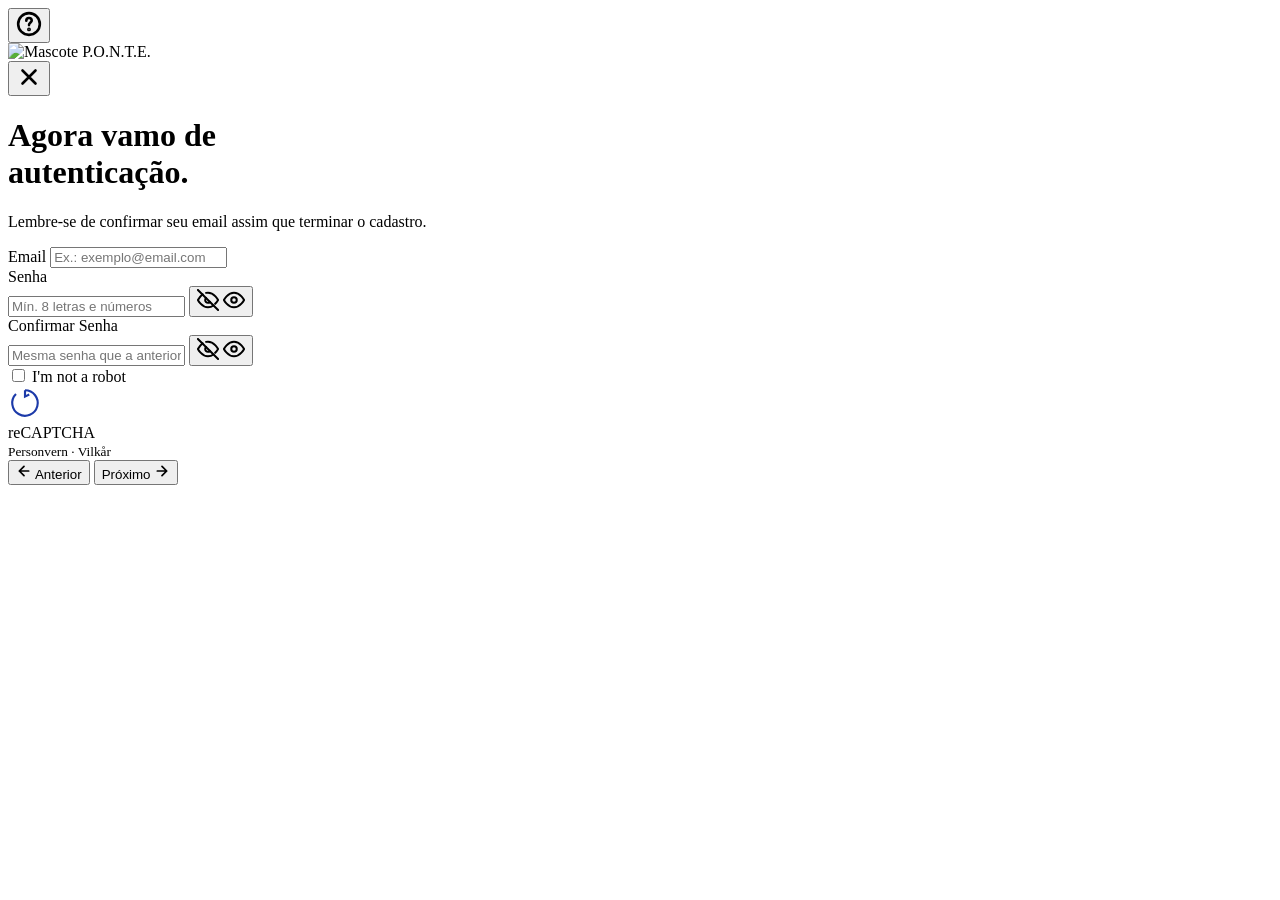
==== frontend/auth.html @ 2f82075f "Criação tela login, cadastro e chat" ====
<!doctype html>
<html lang="pt-BR">
<head>
  <meta charset="utf-8" />
  <meta name="viewport" content="width=device-width, initial-scale=1" />
  <title>P.O.N.T.E. — Autenticação</title>
  <link rel="preconnect" href="https://fonts.googleapis.com">
  <link rel="preconnect" href="https://fonts.gstatic.com" crossorigin>
  <link href="https://fonts.googleapis.com/css2?family=Nunito:wght@400;600;700;800;900&display=swap" rel="stylesheet">
  <link rel="stylesheet" href="/ponte-mvp-main/frontend/css/styles.css" />
  <link rel="stylesheet" href="/ponte-mvp-main/frontend/css/desktop.css" />
  <link rel="stylesheet" href="/ponte-mvp-main/frontend/css/auth.css" />
</head>
<body>
  <main class="card" role="main">
    <!-- Topbar -->
    <header class="topbar">
      <button class="icon-btn" id="helpBtn" aria-label="Ajuda" type="button">
        <svg viewBox="0 0 24 24" width="26" height="26" fill="none" stroke="currentColor" stroke-width="2.4" stroke-linecap="round" stroke-linejoin="round"><circle cx="12" cy="12" r="10"/><path d="M9.5 9a2.5 2.5 0 0 1 5 0c0 1.5-2.5 2-2.5 4"/><circle cx="12" cy="17" r="0.6" fill="currentColor"/></svg>
      </button>
      <div class="brand">
        <img src="/ponte-mvp-main/frontend/assets/logo-1.png" alt="Mascote P.O.N.T.E." width="56" height="56" />
      </div>
      <button class="icon-btn" id="closeBtn" aria-label="Fechar" type="button">
        <svg viewBox="0 0 24 24" width="26" height="26" fill="none" stroke="currentColor" stroke-width="2.4" stroke-linecap="round" stroke-linejoin="round"><path d="M6 6l12 12M18 6L6 18"/></svg>
      </button>
    </header>

    <!-- Progress -->
    <div class="progress" role="progressbar" aria-valuemin="0" aria-valuemax="100" aria-valuenow="40" id="progressBar">
      <div class="progress-fill" style="width:40%"></div>
    </div>

    <!-- Title -->
    <h1 class="title">Agora vamo de<br/><span class="accent">autenticação</span>.</h1>
    <p class="subtitle">Lembre-se de confirmar seu email assim que terminar o cadastro.</p>

    <!-- Form -->
    <form id="authForm" class="form" novalidate>
      <div class="field">
        <label for="email">Email</label>
        <input id="email" name="email" type="email" placeholder="Ex.: exemplo@email.com" autocomplete="email" />
        <p class="error" id="email-error" hidden></p>
      </div>

      <div class="field">
        <label for="senha">Senha</label>
        <div class="password-wrap">
          <input id="senha" name="senha" type="password" placeholder="Mín. 8 letras e números" autocomplete="new-password" />
          <button type="button" class="eye" data-target="senha" aria-label="Mostrar senha">
            <svg class="eye-off" viewBox="0 0 24 24" width="22" height="22" fill="none" stroke="currentColor" stroke-width="2.2" stroke-linecap="round" stroke-linejoin="round"><path d="M17.94 17.94A10.94 10.94 0 0 1 12 20C5 20 1 12 1 12a21.77 21.77 0 0 1 5.17-6.17"/><path d="M9.9 4.24A10.94 10.94 0 0 1 12 4c7 0 11 8 11 8a21.78 21.78 0 0 1-3.17 4.17"/><path d="M14.12 14.12A3 3 0 1 1 9.88 9.88"/><path d="M1 1l22 22"/></svg>
            <svg class="eye-on" viewBox="0 0 24 24" width="22" height="22" fill="none" stroke="currentColor" stroke-width="2.2" stroke-linecap="round" stroke-linejoin="round" hidden><path d="M1 12s4-8 11-8 11 8 11 8-4 8-11 8S1 12 1 12z"/><circle cx="12" cy="12" r="3"/></svg>
          </button>
        </div>
        <div class="strength" id="strength" hidden>
          <div class="strength-bar"><span id="strengthFill"></span></div>
          <span class="strength-label" id="strengthLabel">Fraca</span>
        </div>
        <p class="error" id="senha-error" hidden></p>
      </div>

      <div class="field">
        <label for="confirmar">Confirmar Senha</label>
        <div class="password-wrap">
          <input id="confirmar" name="confirmar" type="password" placeholder="Mesma senha que a anterior" autocomplete="new-password" />
          <button type="button" class="eye" data-target="confirmar" aria-label="Mostrar senha">
            <svg class="eye-off" viewBox="0 0 24 24" width="22" height="22" fill="none" stroke="currentColor" stroke-width="2.2" stroke-linecap="round" stroke-linejoin="round"><path d="M17.94 17.94A10.94 10.94 0 0 1 12 20C5 20 1 12 1 12a21.77 21.77 0 0 1 5.17-6.17"/><path d="M9.9 4.24A10.94 10.94 0 0 1 12 4c7 0 11 8 11 8a21.78 21.78 0 0 1-3.17 4.17"/><path d="M14.12 14.12A3 3 0 1 1 9.88 9.88"/><path d="M1 1l22 22"/></svg>
            <svg class="eye-on" viewBox="0 0 24 24" width="22" height="22" fill="none" stroke="currentColor" stroke-width="2.2" stroke-linecap="round" stroke-linejoin="round" hidden><path d="M1 12s4-8 11-8 11 8 11 8-4 8-11 8S1 12 1 12z"/><circle cx="12" cy="12" r="3"/></svg>
          </button>
        </div>
        <p class="error" id="confirmar-error" hidden></p>
      </div>

      <!-- Captcha simulado -->
      <div class="captcha" id="captcha">
        <label class="captcha-check">
          <input type="checkbox" id="robot" />
          <span class="box" aria-hidden="true"></span>
          <span class="captcha-label">I'm not a robot</span>
        </label>
        <div class="captcha-brand">
          <div class="recaptcha-logo" aria-hidden="true">
            <svg viewBox="0 0 32 32" width="34" height="34" fill="none" stroke="#1c3aa9" stroke-width="2"><path d="M16 4a12 12 0 1 1-8.49 3.51"/><path d="M16 4v6l4-2"/></svg>
          </div>
          <span class="recaptcha-text">reCAPTCHA<br/><small>Personvern · Vilkår</small></span>
        </div>
      </div>
      <p class="error" id="captcha-error" hidden></p>

      <!-- Actions -->
      <div class="actions">
        <button type="button" class="btn" id="prevBtn">
          <svg viewBox="0 0 24 24" width="16" height="16" fill="none" stroke="currentColor" stroke-width="2.6" stroke-linecap="round" stroke-linejoin="round"><path d="M19 12H5M12 19l-7-7 7-7"/></svg>
          Anterior
        </button>
        <button type="submit" class="btn">
          Próximo
          <svg viewBox="0 0 24 24" width="16" height="16" fill="none" stroke="currentColor" stroke-width="2.6" stroke-linecap="round" stroke-linejoin="round"><path d="M5 12h14M12 5l7 7-7 7"/></svg>
        </button>
      </div>
    </form>
  </main>

  <div id="toast" class="toast" role="status" aria-live="polite"></div>

  <script src="/ponte-mvp-main/frontend/js/auth.js"></script>
</body>
</html>
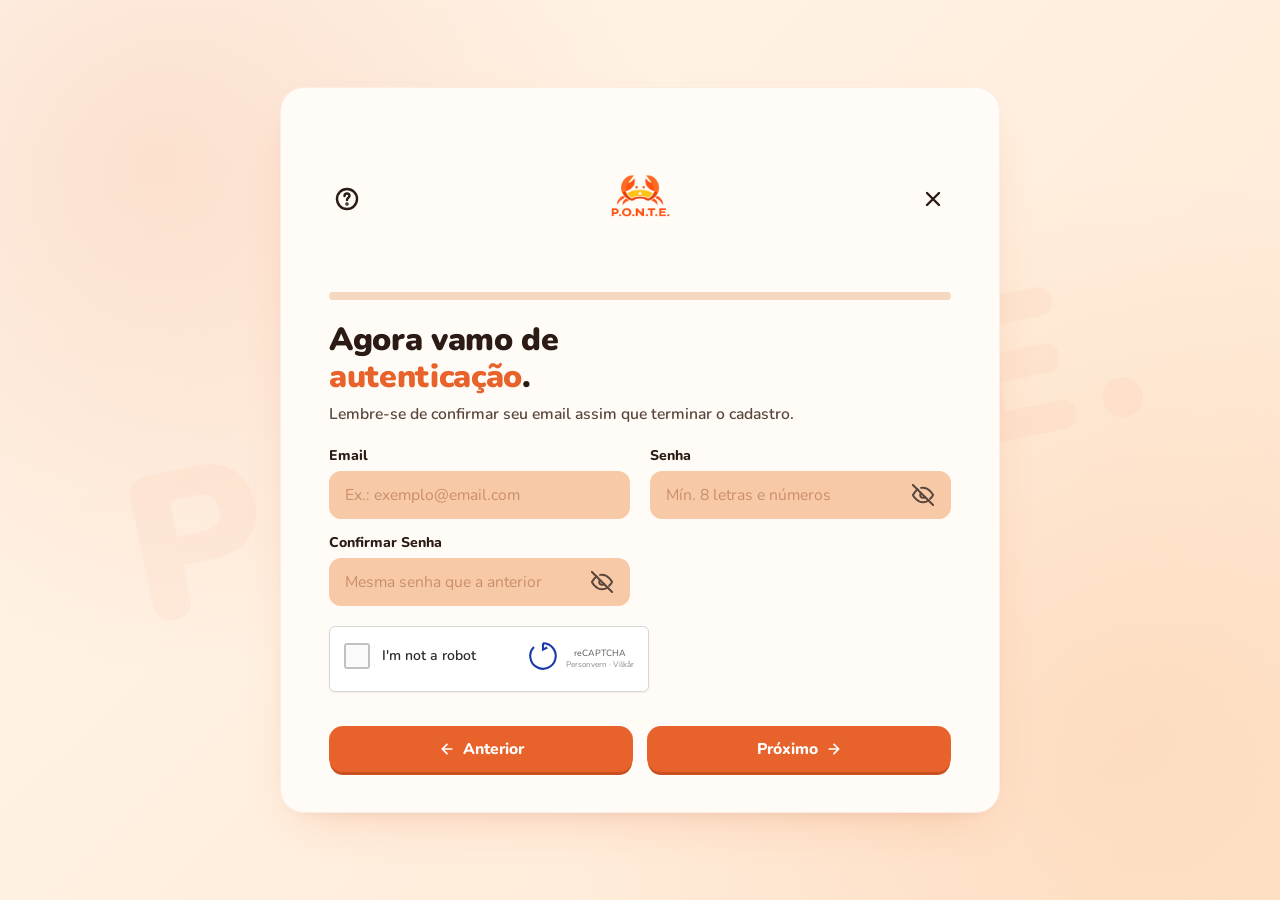
==== commit f59c1a5b: "integração da mini-sprint de apresentação do ponte" ====
--- a/frontend/auth.html
+++ b/frontend/auth.html
@@ -7,9 +7,9 @@
   <link rel="preconnect" href="https://fonts.googleapis.com">
   <link rel="preconnect" href="https://fonts.gstatic.com" crossorigin>
   <link href="https://fonts.googleapis.com/css2?family=Nunito:wght@400;600;700;800;900&display=swap" rel="stylesheet">
-  <link rel="stylesheet" href="/ponte-mvp-main/frontend/css/styles.css" />
-  <link rel="stylesheet" href="/ponte-mvp-main/frontend/css/desktop.css" />
-  <link rel="stylesheet" href="/ponte-mvp-main/frontend/css/auth.css" />
+  <link rel="stylesheet" href="css/styles.css" />
+  <link rel="stylesheet" href="css/desktop.css" />
+  <link rel="stylesheet" href="css/auth.css" />
 </head>
 <body>
   <main class="card" role="main">
@@ -19,7 +19,7 @@
         <svg viewBox="0 0 24 24" width="26" height="26" fill="none" stroke="currentColor" stroke-width="2.4" stroke-linecap="round" stroke-linejoin="round"><circle cx="12" cy="12" r="10"/><path d="M9.5 9a2.5 2.5 0 0 1 5 0c0 1.5-2.5 2-2.5 4"/><circle cx="12" cy="17" r="0.6" fill="currentColor"/></svg>
       </button>
       <div class="brand">
-        <img src="/ponte-mvp-main/frontend/assets/logo-1.png" alt="Mascote P.O.N.T.E." width="56" height="56" />
+        <img src="assets/logo-1.png" alt="Mascote P.O.N.T.E." width="56" height="56" />
       </div>
       <button class="icon-btn" id="closeBtn" aria-label="Fechar" type="button">
         <svg viewBox="0 0 24 24" width="26" height="26" fill="none" stroke="currentColor" stroke-width="2.4" stroke-linecap="round" stroke-linejoin="round"><path d="M6 6l12 12M18 6L6 18"/></svg>
@@ -103,6 +103,6 @@
 
   <div id="toast" class="toast" role="status" aria-live="polite"></div>
 
-  <script src="/ponte-mvp-main/frontend/js/auth.js"></script>
+  <script src="js/auth.js"></script>
 </body>
 </html>
--- a/frontend/css/styles.css
+++ b/frontend/css/styles.css
@@ -0,0 +1,230 @@
+:root {
+  --bg: #fcefe2;
+  --card: #fcefe2;
+  --primary: #e8632b;
+  --primary-dark: #c8501f;
+  --text: #2b1b14;
+  --muted: #5a463c;
+  --input-bg: #f7c9a6;
+  --input-placeholder: #c98e6a;
+  --secondary: #f4d8c0;
+  --danger: #c0392b;
+  --shadow: 0 25px 60px -25px rgba(232, 99, 43, 0.45);
+  --radius: 18px;
+}
+
+* { box-sizing: border-box; }
+
+html, body {
+  margin: 0;
+  padding: 0;
+  min-height: 100%;
+  font-family: 'Nunito', system-ui, -apple-system, Segoe UI, Roboto, sans-serif;
+  background: var(--bg);
+  color: var(--text);
+  -webkit-font-smoothing: antialiased;
+}
+
+body {
+  display: flex;
+  align-items: center;
+  justify-content: center;
+  padding: 16px;
+}
+
+.card {
+  width: 100%;
+  max-width: 440px;
+  background: var(--card);
+  border-radius: 28px;
+  padding: 24px 26px 28px;
+  box-shadow: var(--shadow);
+}
+
+/* Topbar */
+.topbar {
+  display: flex;
+  align-items: center;
+  justify-content: space-between;
+}
+
+.icon-btn {
+  background: transparent;
+  border: 0;
+  cursor: pointer;
+  color: var(--text);
+  padding: 6px;
+  border-radius: 50%;
+  transition: color .15s, background .15s;
+}
+.icon-btn:hover { color: var(--primary); background: rgba(232,99,43,.08); }
+.icon-btn svg { width: 24px; height: 24px; display: block; }
+
+.brand { display: flex; flex-direction: column; align-items: center; gap: 2px; }
+.brand img { width: 56px; height: 56px; object-fit: contain; }
+.brand span {
+  font-size: 11px;
+  font-weight: 900;
+  letter-spacing: .18em;
+  color: var(--primary);
+}
+
+/* Progress */
+.progress {
+  margin-top: 18px;
+  height: 8px;
+  width: 100%;
+  background: var(--secondary);
+  border-radius: 999px;
+  overflow: hidden;
+}
+.progress-bar {
+  height: 100%;
+  background: var(--primary);
+  border-radius: 999px;
+  transition: width .5s ease;
+}
+
+/* Title */
+.title {
+  margin: 22px 0 6px;
+  font-size: 30px;
+  line-height: 1.1;
+  font-weight: 900;
+  letter-spacing: -.01em;
+}
+.title .accent { color: var(--primary); }
+.subtitle {
+  margin: 0 0 18px;
+  font-size: 16px;
+  color: var(--muted);
+  font-weight: 600;
+  line-height: 1.3;
+}
+
+/* Form */
+form { display: flex; flex-direction: column; gap: 14px; }
+
+.field label {
+  display: block;
+  font-weight: 800;
+  font-size: 14px;
+  margin-bottom: 6px;
+  color: var(--text);
+}
+.field input {
+  width: 100%;
+  font: inherit;
+  font-size: 15px;
+  padding: 12px 14px;
+  border-radius: 12px;
+  border: 2px solid transparent;
+  background: var(--input-bg);
+  color: var(--text);
+  outline: none;
+  transition: border-color .15s, box-shadow .15s;
+}
+.field input::placeholder { color: var(--input-placeholder); }
+.field input:focus { border-color: var(--primary); box-shadow: 0 0 0 3px rgba(232,99,43,.2); }
+.field input.invalid { border-color: var(--danger); }
+
+.error {
+  margin: 4px 2px 0;
+  min-height: 14px;
+  font-size: 12px;
+  font-weight: 700;
+  color: var(--danger);
+}
+
+/* Row with photo */
+.row {
+  display: flex;
+  gap: 16px;
+  align-items: flex-start;
+}
+.photo-col {
+  display: flex;
+  flex-direction: column;
+  align-items: center;
+  flex-shrink: 0;
+  padding-top: 18px;
+}
+.photo-btn {
+  width: 96px;
+  height: 96px;
+  border-radius: 50%;
+  background: var(--input-bg);
+  border: 0;
+  cursor: pointer;
+  display: flex;
+  align-items: center;
+  justify-content: center;
+  overflow: hidden;
+  color: var(--muted);
+  transition: transform .15s, box-shadow .15s;
+}
+.photo-btn:hover { transform: scale(1.03); box-shadow: 0 0 0 3px rgba(232,99,43,.25); }
+.photo-btn svg { width: 32px; height: 32px; }
+.photo-btn img { width: 100%; height: 100%; object-fit: cover; display: block; }
+.photo-label {
+  margin-top: 8px;
+  font-size: 13px;
+  font-weight: 700;
+}
+.right-col { flex: 1; min-width: 0; display: flex; flex-direction: column; gap: 12px; }
+
+/* Buttons */
+.actions {
+  display: grid;
+  grid-template-columns: 1fr 1fr;
+  gap: 12px;
+  margin-top: 14px;
+}
+.btn {
+  display: inline-flex;
+  align-items: center;
+  justify-content: center;
+  gap: 8px;
+  padding: 13px 16px;
+  border-radius: 14px;
+  border: 0;
+  background: var(--primary);
+  color: #fff;
+  font: inherit;
+  font-weight: 800;
+  font-size: 15px;
+  cursor: pointer;
+  box-shadow: 0 4px 0 -1px var(--primary-dark);
+  transition: transform .08s, filter .15s, box-shadow .15s;
+}
+.btn:hover { filter: brightness(1.05); }
+.btn:active { transform: translateY(2px); box-shadow: 0 2px 0 -1px var(--primary-dark); }
+.btn svg { width: 16px; height: 16px; }
+
+/* Toast */
+.toast {
+  position: fixed;
+  left: 50%;
+  bottom: 24px;
+  transform: translate(-50%, 20px);
+  background: var(--text);
+  color: #fff;
+  padding: 12px 18px;
+  border-radius: 12px;
+  font-weight: 700;
+  font-size: 14px;
+  opacity: 0;
+  pointer-events: none;
+  transition: opacity .25s, transform .25s;
+  box-shadow: 0 12px 30px rgba(0,0,0,.2);
+  max-width: 90vw;
+  text-align: center;
+}
+.toast.show { opacity: 1; transform: translate(-50%, 0); }
+.toast.error { background: var(--danger); }
+.toast.success { background: #2e7d32; }
+
+@media (max-width: 380px) {
+  .title { font-size: 26px; }
+  .photo-btn { width: 84px; height: 84px; }
+}
--- a/frontend/css/desktop.css
+++ b/frontend/css/desktop.css
@@ -0,0 +1,219 @@
+/* ============================================================
+   P.O.N.T.E. — Desktop Layout (telas de formulário 1–4 + login)
+   Card proporcional e equilibrado. Aplicado a partir de 900px.
+   Mobile permanece intocado.
+   ============================================================ */
+
+@media (min-width: 900px) {
+  html, body { min-height: 100vh; }
+
+  body {
+    background:
+      radial-gradient(circle at 12% 18%, rgba(232, 99, 43, 0.14) 0, transparent 38%),
+      radial-gradient(circle at 88% 82%, rgba(244, 162, 97, 0.18) 0, transparent 42%),
+      linear-gradient(135deg, #fff7ed 0%, #ffe7d1 100%);
+    background-attachment: fixed;
+    display: flex;
+    align-items: center;
+    justify-content: center;
+    padding: 32px 24px;
+    position: relative;
+    overflow-x: hidden;
+  }
+
+  body::before {
+    content: "P.O.N.T.E.";
+    position: fixed;
+    top: 50%;
+    left: 50%;
+    transform: translate(-50%, -50%) rotate(-12deg);
+    font-family: "Nunito", sans-serif;
+    font-weight: 900;
+    font-size: clamp(140px, 16vw, 240px);
+    color: rgba(232, 99, 43, 0.045);
+    letter-spacing: 0.05em;
+    pointer-events: none;
+    z-index: 0;
+    white-space: nowrap;
+    user-select: none;
+  }
+
+  /* ========= CARD COMPACTO ========= */
+  .card {
+    position: relative;
+    z-index: 1;
+    max-width: 640px !important;
+    width: 100%;
+    margin: 0 auto;
+    padding: 32px 40px 36px !important;
+    border-radius: 24px;
+    background: rgba(255, 252, 248, 0.97);
+    backdrop-filter: blur(6px);
+    border: 1px solid rgba(232, 99, 43, 0.10);
+    box-shadow:
+      0 20px 50px -25px rgba(232, 99, 43, 0.30),
+      0 6px 18px -10px rgba(0, 0, 0, 0.10);
+  }
+
+  /* ========= TOPBAR ========= */
+  .brand img,
+  .brand .logo,
+  .brand svg {
+    width: 150px !important;
+    height: 150px !important;
+  }
+
+  .brand .brand-name,
+  .brand span {
+    font-size: 11px !important;
+    letter-spacing: 0.18em !important;
+  }
+
+  .icon-btn svg { width: 24px; height: 24px; }
+
+  /* ========= PROGRESS ========= */
+  .progress,
+  .progress-bar,
+  [role="progressbar"] {
+    height: 8px !important;
+    margin-top: 18px !important;
+    border-radius: 999px;
+  }
+
+  /* ========= TÍTULO ========= */
+  h1, .title {
+    font-size: 1.85rem !important;
+    line-height: 1.15 !important;
+    margin-top: 22px !important;
+  }
+
+  .subtitle, .lead, h1 + p {
+    font-size: 0.98rem !important;
+    margin-top: 8px !important;
+    max-width: 520px;
+  }
+
+  /* ========= FORM EM GRID 2 COLUNAS ========= */
+  form {
+    margin-top: 22px !important;
+    display: grid;
+    grid-template-columns: 1fr 1fr;
+    gap: 14px 20px;
+  }
+
+  form > .full,
+  form > .actions,
+  form > .row-actions,
+  form > .form-actions,
+  form > h2,
+  form > h3,
+  form > .section-title,
+  form > .photo-row,
+  form > .row,
+  form > fieldset,
+  form > .captcha,
+  form > .error {
+    grid-column: 1 / -1;
+  }
+
+  /* ========= LABELS / INPUTS ========= */
+  label {
+    font-size: 0.88rem !important;
+    margin-bottom: 6px !important;
+  }
+
+  input[type="text"],
+  input[type="email"],
+  input[type="password"],
+  input[type="tel"],
+  input[type="number"],
+  input[type="date"],
+  select,
+  textarea {
+    padding: 11px 14px !important;
+    font-size: 0.98rem !important;
+    border-radius: 12px !important;
+  }
+
+  textarea { min-height: 96px; }
+
+  /* ========= LINHA FOTO + CAMPOS (tela 1) ========= */
+  .row,
+  .photo-row,
+  .foto-grupo {
+    display: grid !important;
+    grid-template-columns: 120px 1fr;
+    gap: 18px;
+    align-items: start;
+  }
+
+  .photo-btn,
+  .avatar-btn,
+  .row .photo-col .photo-btn {
+    width: 110px !important;
+    height: 110px !important;
+  }
+
+  /* ========= BOTÕES DE AÇÃO ========= */
+  .actions,
+  .row-actions,
+  .form-actions {
+    margin-top: 20px !important;
+    display: grid;
+    grid-template-columns: 1fr 1fr;
+    gap: 14px;
+  }
+
+  .actions button,
+  .form-actions button,
+  .btn {
+    padding: 12px 18px !important;
+    font-size: 0.98rem !important;
+    border-radius: 14px !important;
+  }
+
+  /* Quando há um único botão (ex: "Finalizar Cadastro" no login) */
+  .actions.single,
+  .form-actions.single {
+    grid-template-columns: minmax(220px, 320px);
+    justify-content: center;
+  }
+
+  /* ========= CAPTCHA — alinhado à direita ========= */
+  .captcha { margin-left: 0 !important; margin-right: 0 !important; }
+
+  /* ========= TELA FORMACOES — cards/lista ========= */
+  .formacao-card,
+  .form-item,
+  .lista-formacoes > * {
+    padding: 18px !important;
+    border-radius: 16px !important;
+  }
+
+  .lista-formacoes {
+    display: grid;
+    grid-template-columns: 1fr 1fr;
+    gap: 14px;
+  }
+
+  /* ========= TELA PRONTO — resumo ========= */
+  .resumo,
+  .summary,
+  .review {
+    display: grid;
+    grid-template-columns: 1fr 1fr;
+    gap: 12px 24px;
+  }
+
+  .resumo .full,
+  .summary .full { grid-column: 1 / -1; }
+}
+
+/* Telas grandes — leve folga, sem exagero */
+@media (min-width: 1280px) {
+  .card {
+    max-width: 720px !important;
+    padding: 36px 48px 40px !important;
+  }
+  h1, .title { font-size: 2rem !important; }
+}
--- a/frontend/css/auth.css
+++ b/frontend/css/auth.css
@@ -0,0 +1,144 @@
+/* Estilos específicos da tela de autenticação */
+
+.password-wrap {
+  position: relative;
+}
+
+.password-wrap input {
+  width: 100%;
+  padding-right: 48px;
+}
+
+.eye {
+  position: absolute;
+  right: 10px;
+  top: 50%;
+  transform: translateY(-50%);
+  background: transparent;
+  border: 0;
+  width: 36px;
+  height: 36px;
+  display: inline-flex;
+  align-items: center;
+  justify-content: center;
+  border-radius: 10px;
+  color: var(--muted);
+  cursor: pointer;
+  transition: background .15s, color .15s;
+}
+.eye:hover { color: var(--primary); background: rgba(232,99,43,0.08); }
+
+/* Strength meter */
+.strength {
+  display: flex;
+  align-items: center;
+  gap: 10px;
+  margin-top: 8px;
+}
+.strength-bar {
+  flex: 1;
+  height: 6px;
+  background: var(--secondary);
+  border-radius: 999px;
+  overflow: hidden;
+}
+.strength-bar > span {
+  display: block;
+  height: 100%;
+  width: 0%;
+  background: var(--danger);
+  border-radius: 999px;
+  transition: width .25s ease, background .25s ease;
+}
+.strength-label {
+  font-size: 12px;
+  font-weight: 800;
+  color: var(--muted);
+  min-width: 56px;
+  text-align: right;
+}
+
+/* Captcha */
+.captcha {
+  margin-top: 6px;
+  background: #fff;
+  border: 1px solid #d6d6d6;
+  border-radius: 6px;
+  padding: 12px 14px;
+  display: flex;
+  align-items: center;
+  justify-content: space-between;
+  gap: 12px;
+  max-width: 320px;
+  margin-left: auto;
+  margin-right: auto;
+  box-shadow: 0 1px 2px rgba(0,0,0,0.06);
+}
+
+.captcha-check {
+  display: inline-flex;
+  align-items: center;
+  gap: 12px;
+  cursor: pointer;
+  user-select: none;
+}
+.captcha-check input { display: none; }
+.captcha-check .box {
+  width: 26px;
+  height: 26px;
+  border: 2px solid #c1c1c1;
+  border-radius: 3px;
+  background: #fafafa;
+  display: inline-block;
+  position: relative;
+  transition: all .2s;
+}
+.captcha-check input:checked + .box {
+  background: #1c3aa9;
+  border-color: #1c3aa9;
+}
+.captcha-check input:checked + .box::after {
+  content: '';
+  position: absolute;
+  left: 7px;
+  top: 2px;
+  width: 8px;
+  height: 14px;
+  border: solid #fff;
+  border-width: 0 3px 3px 0;
+  transform: rotate(45deg);
+}
+.captcha-check.loading .box {
+  border-color: #1c3aa9;
+  border-top-color: transparent;
+  border-radius: 50%;
+  animation: spin .7s linear infinite;
+}
+@keyframes spin { to { transform: rotate(360deg); } }
+
+.captcha-label {
+  font-size: 14px;
+  color: #2b2b2b;
+  font-weight: 600;
+}
+.captcha-brand {
+  display: flex;
+  align-items: center;
+  gap: 6px;
+}
+.recaptcha-text {
+  font-size: 9px;
+  color: #555;
+  text-align: center;
+  line-height: 1.2;
+}
+.recaptcha-text small { font-size: 8px; color: #888; }
+
+.captcha.shake { animation: shake .35s; }
+@keyframes shake {
+  0%,100% { transform: translateX(0); }
+  25% { transform: translateX(-6px); }
+  75% { transform: translateX(6px); }
+}
+
+[hidden] { display: none !important; }
